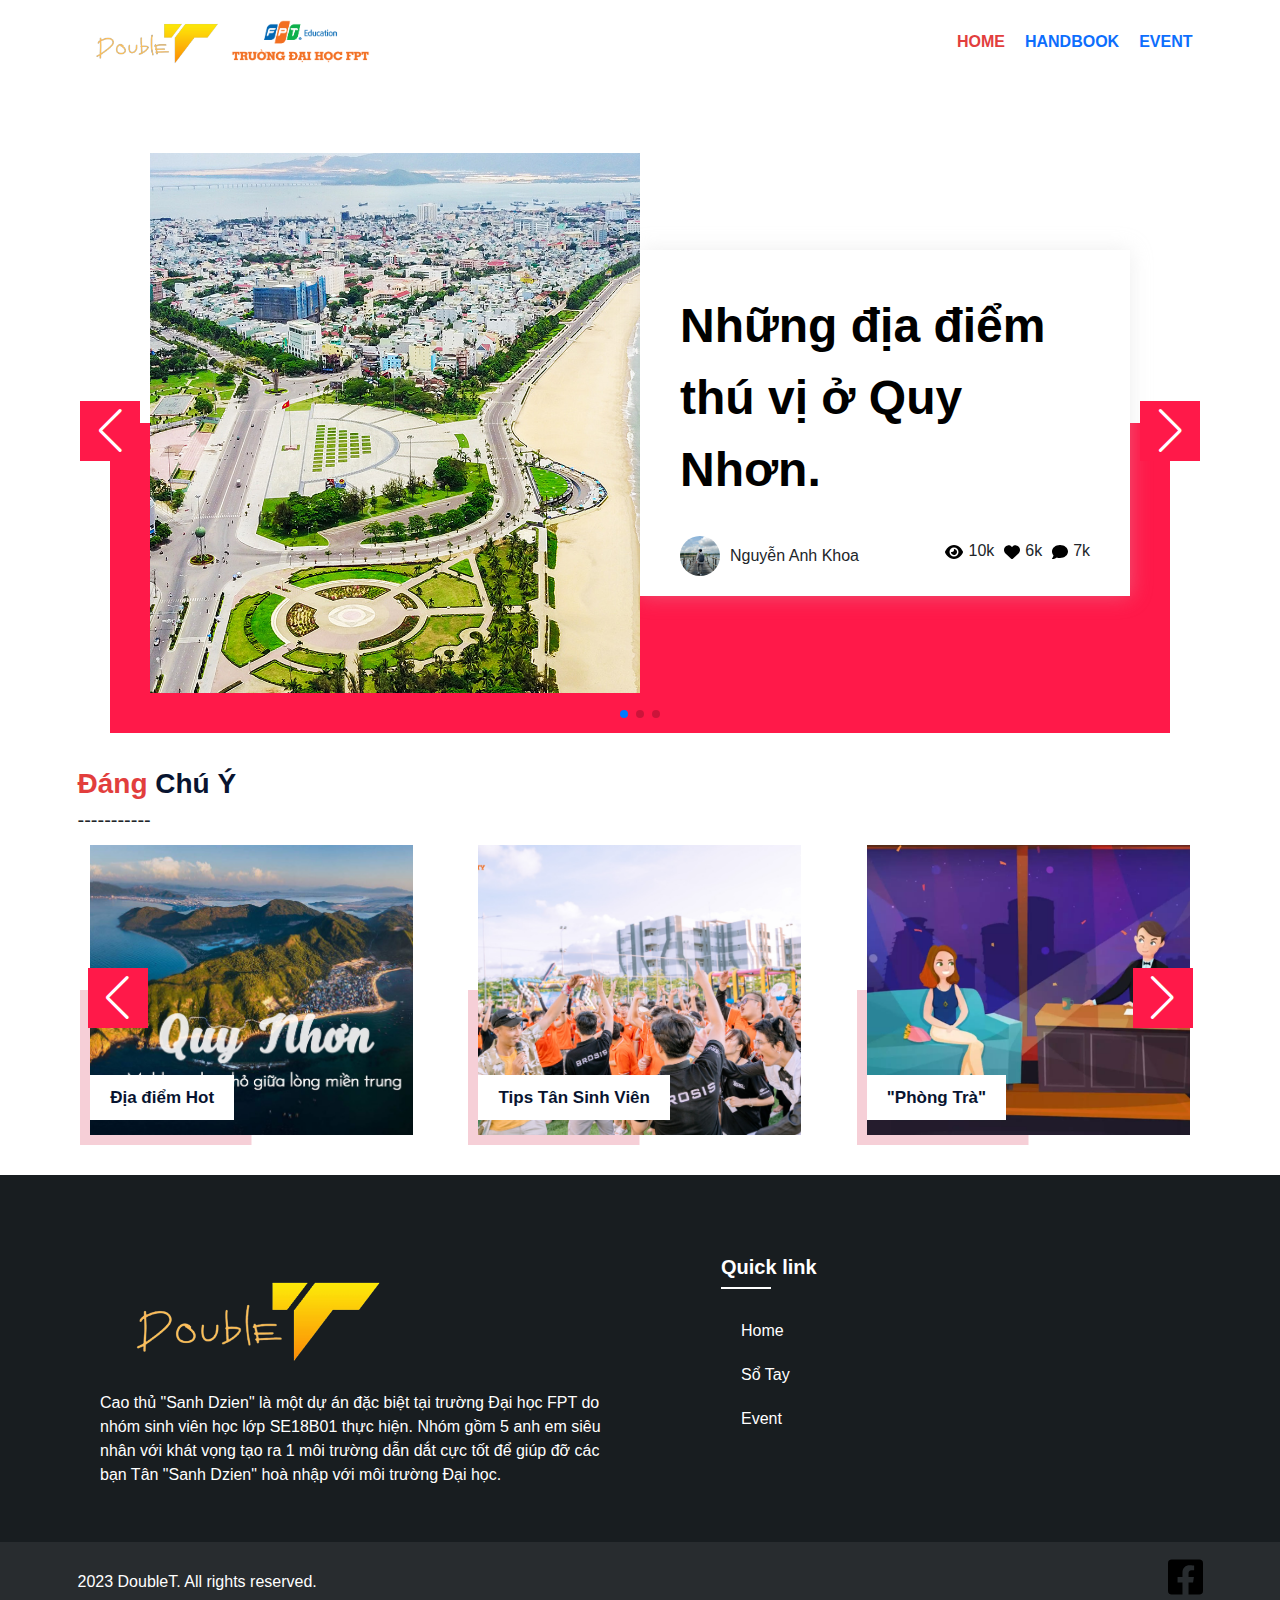
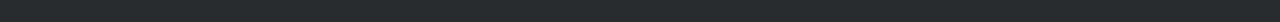
==== index.html @ 6cdf50bf "Add files via upload" ====
<!DOCTYPE html>
<html lang="en">
    <head>
        <meta charset="UTF-8" />
        <meta name="viewport" content="width=device-width, initial-scale=1.0" />
        <title>Cao thủ "Sanh Dzien"</title>
        <meta property="og:image" content="https://scontent-hkg4-1.xx.fbcdn.net/v/t1.15752-9/375022663_223824740340836_2582084130649728483_n.jpg?_nc_cat=108&ccb=1-7&_nc_sid=ae9488&_nc_ohc=3cme1PpVl5AAX95Q9C2&_nc_ht=scontent-hkg4-1.xx&oh=03_AdTZujyBEqGfAE6u9957aPA3hhNITP_l598v3272CE97cQ&oe=6523526C">
        <!-- Reset CSS -->
        <link rel="stylesheet" href="./assest/css/reset.css" />
        <!-- bootstrap -->
        <link
            rel="stylesheet"
            href="https://cdn.jsdelivr.net/npm/bootstrap@5.3.0/dist/css/bootstrap.min.css"
        />
        <!-- swiperJS -->
        <link
            rel="stylesheet"
            href="https://cdn.jsdelivr.net/npm/swiper@10/swiper-bundle.min.css"
        />
        <!-- Style CSS -->
        <link rel="stylesheet" href="./assest/css/style.css" />
    </head>
    <body>
        <header
            class="d-flex flex-wrap justify-content-center align-items-center py-3 mb-4 container"
        >
            <a
                href="./index.html"
                class="d-flex align-items-center mb-3 mb-md-0 me-md-auto link-body-emphasis text-decoration-none"
            >
                <img
                    src="./assest/Images/logobrosis.png"
                    alt=""
                    class="logo"
                    style="width: 150px"
                />
                <img
                    src="./assest/Images/logo_1.webp"
                    alt=""
                    class="logo"
                    style="width: 145px"
                />
            </a>

            <ul class="nav nav-pills">
                <li class="nav-item">
                    <a
                        href="./index.html"
                        class="nav-link active"
                        aria-current="page"
                        >HOME</a
                    >
                </li>
                <li class="nav-item">
                    <a href="./faq.html" class="nav-link">HANDBOOK</a>
                </li>
                <li class="nav-item">
                    <a href="./phongban.html" class="nav-link"
                        >EVENT</a
                    >
                </li>
            </ul>
        </header>
        <main>
            
            <!-- Slider main container -->
            <div class="swiper swiper1 container mt-5 mb-5">
                <!-- Additional required wrapper -->
                <div class="swiper-wrapper">
                    <!-- Slides -->
                    <div class="swiper-slide sliderWarp">
                        <div class="sliderItem">
                            <div class="boxContent">
                                <div class="leftside">
                                    <img
                                        src="./assest/Images/-fix.jpg"
                                        alt=""
                                        class="imgbg"
                                    />
                                    <div class="subContent">
                                        <div class="line1">
                                            <a href="./faq.html"
                                                >Những địa điểm thú vị ở Quy Nhơn.</a
                                            >
                                        </div>
                                        <div class="line2">
                                            <div class="author">
                                                <img
                                                    src="./assest/Images/ava.jpg"
                                                    alt=""
                                                    class="avt"
                                                />
                                                <p class="name">Nguyễn Anh Khoa</p>
                                            </div>
                                            <div class="reactBox">
                                                <div class="reactItem">
                                                    <div class="icon">
                                                        <svg
                                                            xmlns="http://www.w3.org/2000/svg"
                                                            height="1em"
                                                            viewBox="0 0 576 512"
                                                        >
                                                            <path
                                                                d="M288 32c-80.8 0-145.5 36.8-192.6 80.6C48.6 156 17.3 208 2.5 243.7c-3.3 7.9-3.3 16.7 0 24.6C17.3 304 48.6 356 95.4 399.4C142.5 443.2 207.2 480 288 480s145.5-36.8 192.6-80.6c46.8-43.5 78.1-95.4 93-131.1c3.3-7.9 3.3-16.7 0-24.6c-14.9-35.7-46.2-87.7-93-131.1C433.5 68.8 368.8 32 288 32zM144 256a144 144 0 1 1 288 0 144 144 0 1 1 -288 0zm144-64c0 35.3-28.7 64-64 64c-7.1 0-13.9-1.2-20.3-3.3c-5.5-1.8-11.9 1.6-11.7 7.4c.3 6.9 1.3 13.8 3.2 20.7c13.7 51.2 66.4 81.6 117.6 67.9s81.6-66.4 67.9-117.6c-11.1-41.5-47.8-69.4-88.6-71.1c-5.8-.2-9.2 6.1-7.4 11.7c2.1 6.4 3.3 13.2 3.3 20.3z"
                                                            />
                                                        </svg>
                                                    </div>
                                                    <p class="label">10k</p>
                                                </div>
                                                <div class="reactItem">
                                                    <div class="icon">
                                                        <svg
                                                            xmlns="http://www.w3.org/2000/svg"
                                                            height="1em"
                                                            viewBox="0 0 512 512"
                                                        >
                                                            <path
                                                                d="M47.6 300.4L228.3 469.1c7.5 7 17.4 10.9 27.7 10.9s20.2-3.9 27.7-10.9L464.4 300.4c30.4-28.3 47.6-68 47.6-109.5v-5.8c0-69.9-50.5-129.5-119.4-141C347 36.5 300.6 51.4 268 84L256 96 244 84c-32.6-32.6-79-47.5-124.6-39.9C50.5 55.6 0 115.2 0 185.1v5.8c0 41.5 17.2 81.2 47.6 109.5z"
                                                            />
                                                        </svg>
                                                    </div>
                                                    <p class="label">6k</p>
                                                </div>
                                                <div class="reactItem">
                                                    <div class="icon">
                                                        <svg
                                                            xmlns="http://www.w3.org/2000/svg"
                                                            height="1em"
                                                            viewBox="0 0 512 512"
                                                        >
                                                            <path
                                                                d="M512 240c0 114.9-114.6 208-256 208c-37.1 0-72.3-6.4-104.1-17.9c-11.9 8.7-31.3 20.6-54.3 30.6C73.6 471.1 44.7 480 16 480c-6.5 0-12.3-3.9-14.8-9.9c-2.5-6-1.1-12.8 3.4-17.4l0 0 0 0 0 0 0 0 .3-.3c.3-.3 .7-.7 1.3-1.4c1.1-1.2 2.8-3.1 4.9-5.7c4.1-5 9.6-12.4 15.2-21.6c10-16.6 19.5-38.4 21.4-62.9C17.7 326.8 0 285.1 0 240C0 125.1 114.6 32 256 32s256 93.1 256 208z"
                                                            />
                                                        </svg>
                                                    </div>
                                                    <p class="label">7k</p>
                                                    
                                                </div>
                                            </div>
                                        </div>
                                    </div>
                                </div>

                                <div class="rightside"></div>
                            </div>
                        </div>
                    </div>
                    <div class="swiper-slide sliderWarp">
                        <div class="sliderItem">
                            <div class="boxContent">
                                <div class="leftside">
                                    <img
                                        src="./assest/Images/-fix3.jpg"
                                        alt=""
                                        class="imgbg"
                                    />
                                    <div class="subContent">
                                        <div class="line1">
                                            <a href="./faq.html"
                                                >Đại học FPT có gì???</a
                                            >
                                        </div>
                                        <div class="line2">
                                            <div class="author">
                                                <img
                                                    src="./assest/Images/ava.jpg"
                                                    alt=""
                                                    class="avt"
                                                />
                                                <p class="name">Nguyễn Anh Khoa</p>
                                            </div>
                                            <div class="reactBox">
                                                <div class="reactItem">
                                                    <div class="icon">
                                                        <svg
                                                            xmlns="http://www.w3.org/2000/svg"
                                                            height="1em"
                                                            viewBox="0 0 576 512"
                                                        >
                                                            <path
                                                                d="M288 32c-80.8 0-145.5 36.8-192.6 80.6C48.6 156 17.3 208 2.5 243.7c-3.3 7.9-3.3 16.7 0 24.6C17.3 304 48.6 356 95.4 399.4C142.5 443.2 207.2 480 288 480s145.5-36.8 192.6-80.6c46.8-43.5 78.1-95.4 93-131.1c3.3-7.9 3.3-16.7 0-24.6c-14.9-35.7-46.2-87.7-93-131.1C433.5 68.8 368.8 32 288 32zM144 256a144 144 0 1 1 288 0 144 144 0 1 1 -288 0zm144-64c0 35.3-28.7 64-64 64c-7.1 0-13.9-1.2-20.3-3.3c-5.5-1.8-11.9 1.6-11.7 7.4c.3 6.9 1.3 13.8 3.2 20.7c13.7 51.2 66.4 81.6 117.6 67.9s81.6-66.4 67.9-117.6c-11.1-41.5-47.8-69.4-88.6-71.1c-5.8-.2-9.2 6.1-7.4 11.7c2.1 6.4 3.3 13.2 3.3 20.3z"
                                                            />
                                                        </svg>
                                                    </div>
                                                    <p class="label">15k</p>
                                                </div>
                                                <div class="reactItem">
                                                    <div class="icon">
                                                        <svg
                                                            xmlns="http://www.w3.org/2000/svg"
                                                            height="1em"
                                                            viewBox="0 0 512 512"
                                                        >
                                                            <path
                                                                d="M47.6 300.4L228.3 469.1c7.5 7 17.4 10.9 27.7 10.9s20.2-3.9 27.7-10.9L464.4 300.4c30.4-28.3 47.6-68 47.6-109.5v-5.8c0-69.9-50.5-129.5-119.4-141C347 36.5 300.6 51.4 268 84L256 96 244 84c-32.6-32.6-79-47.5-124.6-39.9C50.5 55.6 0 115.2 0 185.1v5.8c0 41.5 17.2 81.2 47.6 109.5z"
                                                            />
                                                        </svg>
                                                    </div>
                                                    <p class="label">3k</p>
                                                </div>
                                                <div class="reactItem">
                                                    <div class="icon">
                                                        <svg
                                                            xmlns="http://www.w3.org/2000/svg"
                                                            height="1em"
                                                            viewBox="0 0 512 512"
                                                        >
                                                            <path
                                                                d="M512 240c0 114.9-114.6 208-256 208c-37.1 0-72.3-6.4-104.1-17.9c-11.9 8.7-31.3 20.6-54.3 30.6C73.6 471.1 44.7 480 16 480c-6.5 0-12.3-3.9-14.8-9.9c-2.5-6-1.1-12.8 3.4-17.4l0 0 0 0 0 0 0 0 .3-.3c.3-.3 .7-.7 1.3-1.4c1.1-1.2 2.8-3.1 4.9-5.7c4.1-5 9.6-12.4 15.2-21.6c10-16.6 19.5-38.4 21.4-62.9C17.7 326.8 0 285.1 0 240C0 125.1 114.6 32 256 32s256 93.1 256 208z"
                                                            />
                                                        </svg>
                                                    </div>
                                                    <p class="label">6k</p>
                                                </div>
                                            </div>
                                        </div>
                                    </div>
                                </div>

                                <div class="rightside"></div>
                            </div>
                        </div>
                    </div>
                    <div class="swiper-slide sliderWarp">
                        <div class="sliderItem">
                            <div class="boxContent">
                                <div class="leftside">
                                    <img
                                        src="./assest/Images/toico.jpg"
                                        alt=""
                                        class="imgbg"
                                    />
                                    <div class="subContent">
                                        <div class="line1">
                                            <a href="./faq.html"
                                                >TalkShow: Mới đi Quân sự về làm sao để hết Tối Cổ???.</a
                                            >
                                        </div>
                                        <div class="line2">
                                            <div class="author">
                                                <img
                                                    src="./assest/Images/ava.jpg"
                                                    alt=""
                                                    class="avt"
                                                />
                                                <p class="name">Nguyễn Anh Khoa</p>
                                            </div>
                                            <div class="reactBox">
                                                <div class="reactItem">
                                                    <div class="icon">
                                                        <svg
                                                            xmlns="http://www.w3.org/2000/svg"
                                                            height="1em"
                                                            viewBox="0 0 576 512"
                                                        >
                                                            <path
                                                                d="M288 32c-80.8 0-145.5 36.8-192.6 80.6C48.6 156 17.3 208 2.5 243.7c-3.3 7.9-3.3 16.7 0 24.6C17.3 304 48.6 356 95.4 399.4C142.5 443.2 207.2 480 288 480s145.5-36.8 192.6-80.6c46.8-43.5 78.1-95.4 93-131.1c3.3-7.9 3.3-16.7 0-24.6c-14.9-35.7-46.2-87.7-93-131.1C433.5 68.8 368.8 32 288 32zM144 256a144 144 0 1 1 288 0 144 144 0 1 1 -288 0zm144-64c0 35.3-28.7 64-64 64c-7.1 0-13.9-1.2-20.3-3.3c-5.5-1.8-11.9 1.6-11.7 7.4c.3 6.9 1.3 13.8 3.2 20.7c13.7 51.2 66.4 81.6 117.6 67.9s81.6-66.4 67.9-117.6c-11.1-41.5-47.8-69.4-88.6-71.1c-5.8-.2-9.2 6.1-7.4 11.7c2.1 6.4 3.3 13.2 3.3 20.3z"
                                                            />
                                                        </svg>
                                                    </div>
                                                    <p class="label">7k</p>
                                                </div>
                                                <div class="reactItem">
                                                    <div class="icon">
                                                        <svg
                                                            xmlns="http://www.w3.org/2000/svg"
                                                            height="1em"
                                                            viewBox="0 0 512 512"
                                                        >
                                                            <path
                                                                d="M47.6 300.4L228.3 469.1c7.5 7 17.4 10.9 27.7 10.9s20.2-3.9 27.7-10.9L464.4 300.4c30.4-28.3 47.6-68 47.6-109.5v-5.8c0-69.9-50.5-129.5-119.4-141C347 36.5 300.6 51.4 268 84L256 96 244 84c-32.6-32.6-79-47.5-124.6-39.9C50.5 55.6 0 115.2 0 185.1v5.8c0 41.5 17.2 81.2 47.6 109.5z"
                                                            />
                                                        </svg>
                                                    </div>
                                                    <p class="label">3k</p>
                                                </div>
                                                <div class="reactItem">
                                                    <div class="icon">
                                                        <svg
                                                            xmlns="http://www.w3.org/2000/svg"
                                                            height="1em"
                                                            viewBox="0 0 512 512"
                                                        >
                                                            <path
                                                                d="M512 240c0 114.9-114.6 208-256 208c-37.1 0-72.3-6.4-104.1-17.9c-11.9 8.7-31.3 20.6-54.3 30.6C73.6 471.1 44.7 480 16 480c-6.5 0-12.3-3.9-14.8-9.9c-2.5-6-1.1-12.8 3.4-17.4l0 0 0 0 0 0 0 0 .3-.3c.3-.3 .7-.7 1.3-1.4c1.1-1.2 2.8-3.1 4.9-5.7c4.1-5 9.6-12.4 15.2-21.6c10-16.6 19.5-38.4 21.4-62.9C17.7 326.8 0 285.1 0 240C0 125.1 114.6 32 256 32s256 93.1 256 208z"
                                                            />
                                                        </svg>
                                                    </div>
                                                    <p class="label">3k</p>
                                                </div>
                                            </div>
                                        </div>
                                    </div>
                                </div>

                                <div class="rightside"></div>
                            </div>
                        </div>
                    </div>
                </div>
                <!-- If we need pagination -->
                <div class="swiper-pagination pagination1"></div>

                <!-- If we need navigation buttons -->
                <div class="swiper-button-prev prev1 slidebtn"></div>

                <div class="swiper-button-next next1 slidebtn"></div>
            </div>
            <section class="phongban mt-5 mb-5">
                <div class="container">
                    <div class="heading">
                        <strong>Đáng</strong> Chú Ý
                    </div>
                    <div class="breakline" style="font-size: 20px">
                        -----------
                    </div>
                    <div class="swiper mysilder">
                        <div class="swiper-wrapper">
                            <!-- item -->
                            <div class="swiper-slide">
                                <div class="item">
                                    <a href="./phongban.html">
                                        <img
                                            src="./assest/Images/qn.jpg"
                                            alt=""
                                        />
                                        <div class="subText">
                                            Địa điểm Hot
                                        </div>
                                    </a>
                                </div>
                            </div>
                            <!-- item -->
                            <div class="swiper-slide">
                                <div class="item">
                                    <a href="./phongban.html">
                                        <img
                                            src="./assest/Images/sro.jpg"
                                            alt=""
                                        />
                                        <div class="subText">Tips Tân Sinh Viên</div>
                                    </a>
                                </div>
                            </div>

                            <!-- item -->
                            <div class="swiper-slide">
                                <div class="item">
                                    <a href="./phongban.html">
                                        <img
                                            src="./assest/Images/tshow.jpg"
                                            alt=""
                                        />
                                        <div class="subText">
                                            "Phòng Trà"
                                        </div>
                                    </a>
                                </div>
                            </div>
                            <!-- item -->
                            <div class="swiper-slide">
                                <div class="item">
                                    <a href="./phongban.html">
                                        <img
                                            src="./assest/Images/003 DTKTHI.jpg"
                                            alt=""
                                        />
                                        <div class="subText">
                                            Hòm Thư Bí Ẩn
                                        </div>
                                    </a>
                                </div>
                            </div>
                            <!-- item 
                            <div class="swiper-slide">
                                <div class="item">
                                    <a href="./phongban.html">
                                        <img
                                            src="./assest/Images/001 dvsv.jpg"
                                            alt=""
                                        />
                                        <div class="subText">
                                            Phòng Dịch Vụ Sinh Viên
                                        </div>
                                    </a>
                                </div>
                            </div>
                       
                        
                        <div class="swiper-slide">
                                <div class="item">
                                    <a href="./phongban.html">
                                        <img
                                            src="./assest/Images/itsp.jpg"
                                            alt=""
                                        />
                                        <div class="subText">
                                            IT Support
                                        </div>
                                    </a>
                                </div>
                            </div>
                         </div>-->
                        <div class="swiper-button-prev prev2 slidebtn"></div>
                        <div class="swiper-button-next next2 slidebtn"></div>
                    </div>
                </div>
            </section>
        </main>
        <footer>
            <div class="footer-upper" style="padding-top: 5rem">
                <div class="container">
                    <div class="row">
                        <div class="col-lg-6 col-md-6 col-sm-12 mb-4 p-5">
                            <div class="footer-about">
                                <img
                                    src="./assest/Images/logobrowwhite.png"
                                    alt=""
                                    style="width: 300px"
                                />
                                <p class="mt-3 mb-3 white">
                                    Cao thủ "Sanh Dzien" là một dự án đặc biệt
                                    tại trường Đại học FPT do nhóm sinh viên học lớp SE18B01 thực hiện. Nhóm gồm 5 anh em siêu nhân với khát vọng tạo ra 1 môi trường dẫn dắt cực tốt để giúp đỡ các bạn
                                    Tân "Sanh Dzien" hoà nhập với môi trường Đại học.
                                </p>
                            </div>
                        </div>
                        <div class="col-lg-6 col-md-6 col-sm-12 mb-4 p-5">
                            <div class="footer-links" style="margin-left: 10%">
                                <h3 class="white">Quick link</h3>
                                <ul>
                                    <li><a href="index.html">Home</a></li>
                                    <li><a href="faq.html">Sổ Tay</a></li>
                                    <li>
                                        <a href="phongban.html"
                                            >Event</a
                                        >
                                    </li>
                                </ul>
                            </div>
                        </div>
                    </div>
                </div>
            </div>
            <div class="footer-copyright p-4">
                <div class="container">
                    <div
                        class="copyright-inner d-flex align-items-center justify-content-between"
                    >
                        <div class="copyright-text">
                            <p class="m-0 white">
                                2023 DoubleT. All rights reserved.
                            </p>
                        </div>
                        <div class="social-links">
                            <ul>
                                <li>
                                    <a
                                        href="https://www.facebook.com/daihocfptquynhon"
                                        target="_blank"
                                        ><svg
                                            xmlns="http://www.w3.org/2000/svg"
                                            height="40px"
                                            viewBox="0 0 448 512"
                                        >
                                            <path
                                                d="M400 32H48A48 48 0 0 0 0 80v352a48 48 0 0 0 48 48h137.25V327.69h-63V256h63v-54.64c0-62.15 37-96.48 93.67-96.48 27.14 0 55.52 4.84 55.52 4.84v61h-31.27c-30.81 0-40.42 19.12-40.42 38.73V256h68.78l-11 71.69h-57.78V480H400a48 48 0 0 0 48-48V80a48 48 0 0 0-48-48z"
                                            />
                                        </svg>
                                    </a>
                                </li>
                            </ul>
                        </div>
                    </div>
                </div>
            </div>
        </footer>

        <script src="https://cdn.jsdelivr.net/npm/swiper@10/swiper-bundle.min.js"></script>

        <script src="https://cdn.jsdelivr.net/npm/bootstrap@5.3.0/dist/js/bootstrap.bundle.min.js"></script>
        <script src="./assest/JS/app.js"></script>
    </body>
---- assest/css/style.css ----
* {
    box-sizing: border-box;
    --colorText1: #e23e3d;
}

html {
    font-size: 62.5%;
}

body {
    font-size: 1.6rem;
    
    font-family: "Helvetica", sans-serif;
}

header .nav-pills .nav-link.active {
    background-color: transparent !important;
    color: var(--colorText1);
}

header .nav-item {
    font-weight: 900;
}
/* ===== */
.swiper {
    width: 100%;
    height: 620px;
    display: flex;
    align-items: center;
    justify-content: center;
}
.sliderWarp {
    display: flex;
    align-items: center;
    justify-content: center;
    height: 100%;
    width: 100% !important;
}

.sliderItem {
    display: flex;
    align-items: center;
    justify-content: center;
    height: 100%;
    width: 93% !important;
    background-color: palegoldenrod;
}

.slidebtn {
    background: #ff1949;
    padding: 30px;
    color: #fff;
    transition: all ease-in-out 0.5s;
    height: 20px;
    width: 20px;
}
/* === */
.faq-main h3 {
    font-size: 24px;
    font-weight: 700;
}
.accordion {
    padding-bottom: 8px;
}
.accordion-button {
    font-weight: 700;
    font-size: 18px;
}
/* == */
.breadcrumb {
    background-color: transparent;
    background-repeat: no-repeat;
    background-position: top;
    background-size: cover;
    background-attachment: fixed;
    position: relative;
}
.breadcrumb .dotoverlay {
    position: absolute;
    top: 0;
    left: 0;
    width: 100%;
    height: 100%;
    background: #081430;
    opacity: 0.5;
    background: #081430 url(../Images/dot-overlay.png) repeat;
    z-index: -1;
}

.breadcrumb .boxContent {
    display: flex;
    flex-direction: column;
}

.breadcrumb .boxContent .line1 {
    display: flex;
    align-items: center;
    gap: 10px;
}

.breadcrumb .boxContent .line1 a {
    color: #fff;
    text-decoration: none;
}

.breadcrumb .boxContent .line1 a.active {
    color: #e23e3d;
}

.breadcrumb .boxContent .breakLine {
    height: 15px;
    width: 2px;
    background-color: #fff;
}

.breadcrumb .boxContent .title {
    font-family: "BeVietnamPro", serif;
    font-size: 48px;
    font-weight: 900;
    color: #e23e3d;
}

/* === */
footer {
    width: 100%;

    overflow: hidden;
    position: relative;
}
footer::before {
    content: "";
    background: #181d20 url(../Images/backgroundimg.png);
    background-size: cover;
    background-position: center;
    background-attachment: fixed;
    background-repeat: no-repeat;
    position: absolute;
    left: 0;
    top: 0;
    height: 100%;
    width: 100%;
    z-index: -1;
}

.white {
    color: #fff !important;
}

footer h3 {
    position: relative;
    padding-bottom: 10px;
    margin-bottom: 30px;
    font-weight: 700;
    font-size: 20px;
}
footer h3:after {
    position: absolute;
    content: "";
    height: 2px;
    width: 50px;
    background: #fff;
    left: 0;
    bottom: 0;
}

footer .footer-upper .footer-links ul li {
    margin-bottom: 20px;
    color: #fff;
    display: block;
}

footer .footer-upper .footer-links ul li a {
    transition: all ease-in-out 0.2s;
    color: #fff;
    text-decoration: none;
}

footer .footer-upper .footer-links ul li a:hover {
    color: #e23e3d;
}


footer .footer-copyright {
    background: #fbfbfb12;
    position: relative;
    z-index: 1;
}

/* ===phong ban */
.myCard {
    display: flex;
    justify-content: center;
    margin-bottom: 50px;
}

.myCard_content {
    width: 350px;
    transition: all 0.3s ease;
}

.myCard_content:hover {
    transform: scale(1.05);
}

.myCard_content .myCard_img {
    width: 100%;
    height: 400px;
    border-radius: 12px;
}

.myCard_content .myCard_img img {
    width: 100%;
    height: 100%;
    object-fit: cover;
    border-radius: 12px;
}

.myCard_content .myCard_label {
    font-weight: 600;
    margin-top: 16px;
    font-size: 14px;
    text-align: center;
    color: #777;
}
 
.myCard_content .myCard_button {
    display: block;
    text-decoration: none;
    margin-left: auto;
    margin-right: auto;
    border: none;
    color: #fff;
    background-color: #ff1949;
    padding: 8px 10px;
    border-radius: 6px;
    font-size: 13px;
    font-weight: 600;
    text-align: center;
    width: 130px;
}

.tab {
    padding: 20px 16px;
    width: 330px;
    display: flex;
    align-items: center;
    vertical-align: middle;
    gap: 18px;
    color: #777;
}

.nav-pills .nav-link.active {
    background-color: #e23e3d;
}

.tab .icon {
    width: 50px;
    aspect-ratio: 1/1;
    object-fit: cover;
    vertical-align: middle;
    border-radius: 4px;
}

.tab .label {
    transform: translateY(5px);
    font-weight: 700;
    
}

.boxContentTab .heading {
    font-size: 20px;
    margin-top: 10px;
    font-weight: 600;
    color: #777;
    margin-bottom: 30px;
}

.boxContentTab .desc {
    margin-bottom: 8px;

}
.boxContentTab .desc a {
    text-decoration: none;
}

/* === */
.sliderItem .boxContent {
    display: flex;
    width: 100%;
    height: 100%;
    padding: 40px;
    background-image: linear-gradient( 180deg, #fff 50%,#ff1949 50% );;
}

.sliderItem .boxContent .leftside {
    position: relative;
    width: 50%;
    height: 100%;
}

.sliderItem .boxContent .leftside .subContent {
    position: absolute;
    top: 50%;
    left: 100%;
    transform: translateY(-50%);
    width: 100%;
    background-color: #FFF;
    padding: 40px;
    padding-bottom: 20px;
    box-shadow: 0 0 20px #cccccc57;
    transition: all 0.3s ease;
}

.subContent .line1 a {
    text-decoration: none;
    color: #000;
    font-weight: 700;
    font-size: 48px;
    transition: all 0.4s ease;
}

.subContent .line1 a:hover {
    color: #e23e3d;
}

.sliderItem .boxContent .leftside .imgbg {
    width: 100%;
    height: 100%;
    object-fit: cover;
}

.subContent .line2 {
    margin-top: 30px;
    display: flex;
    align-items: center;
    justify-content: space-between;
}

.subContent .line2 .author {
    display: flex;
    align-items: center;
    gap: 10px;
}

.subContent .line2 .author .avt {
    width: 40px;
    aspect-ratio: 1/1;
    border-radius: 50%;
}

.subContent .line2 .author .name {
    font-weight: 500;
    font-size: 16px;
    transform: translateY(5px);
}

.subContent .line2 .reactBox {
    display: flex;
    gap: 10px;
}

.subContent .line2 .reactItem{
    display: flex;
    gap: 5px;
}
/* ===phongban== */
.phongban .heading {
    color: #081430;
    font-weight: 700;
    font-size: 28px;
}

.phongban .heading strong {
    color: #e23e3d;
}

.phongban .mysilder .item {
    position: relative;
    width: 343px;
    height: 310px;
    padding: 10px;
    overflow: hidden;
}


.phongban .mysilder .item::before{
    content: '';
    position: absolute;
    top: 100%;
    left: 0;
    transform: translate(-50%, -50%);
    width: 100%;
    height: 100%;
    background-color: #d2113933;
    z-index: -1;
    transition: all 0.3s ease;
}

.phongban .mysilder .item:hover::before {
    width: 200%;
    height: 200%;
    background-color: #e23e3d;
}

.phongban .mysilder {
    display: flex;
    height: auto !important;
}

.phongban .mysilder .item img {
    width: 100%;
    height: 100%;
    object-fit: cover;
}

.phongban .mysilder .item .subText {
    position: absolute;
    bottom: 25px;
    left: 10px;
    padding: 10px 20px;
    background-color: #fff;
    color: #081430;
    font-weight: 700;
    font-size: 17px;
}

.phongban .swiper-slide {
    display: flex;
    justify-content: center;
}

.phongban .swiper-button-prev.swiper-button-disabled, 
.phongban .swiper-button-next.swiper-button-disabled {
    pointer-events: all !important;
}
/* =====responsive==== */
@media screen and (max-width: 1024px){
    .sliderItem .boxContent .leftside {
        width: 70%;
    }
    .sliderItem .boxContent .leftside .subContent {
        left: 44%;
    }
}
@media screen and (max-width: 768px){
    .sliderItem .boxContent .leftside {
        width: 100%;
    }
    .sliderItem .boxContent .leftside .subContent {
        width: 92%;
        left: 4%;
        top: 70%;
        padding: 10px;
    }
    .subContent .line1 a {
        font-size: 30px;
    }
    header {
        flex-direction: column;
    }

    .breadcrumb .boxContent {
        align-items: center;
    }

    #v-pills-tab {
        display: none;
    }
}
@media screen and (max-width: 520px){
    .swiper1{
        height: 400px;
    }
    .subContent .line1 a {
        font-size: 18px;
    }
    .sliderItem .boxContent {
        padding: 20px;
    }
    .slidebtn {
        transform: scale(0.6);
    }
    .sliderItem .boxContent .leftside .subContent {
        width: 86%;
        left: 7%;
        top: 64%;
        padding: 10px;
    }
}
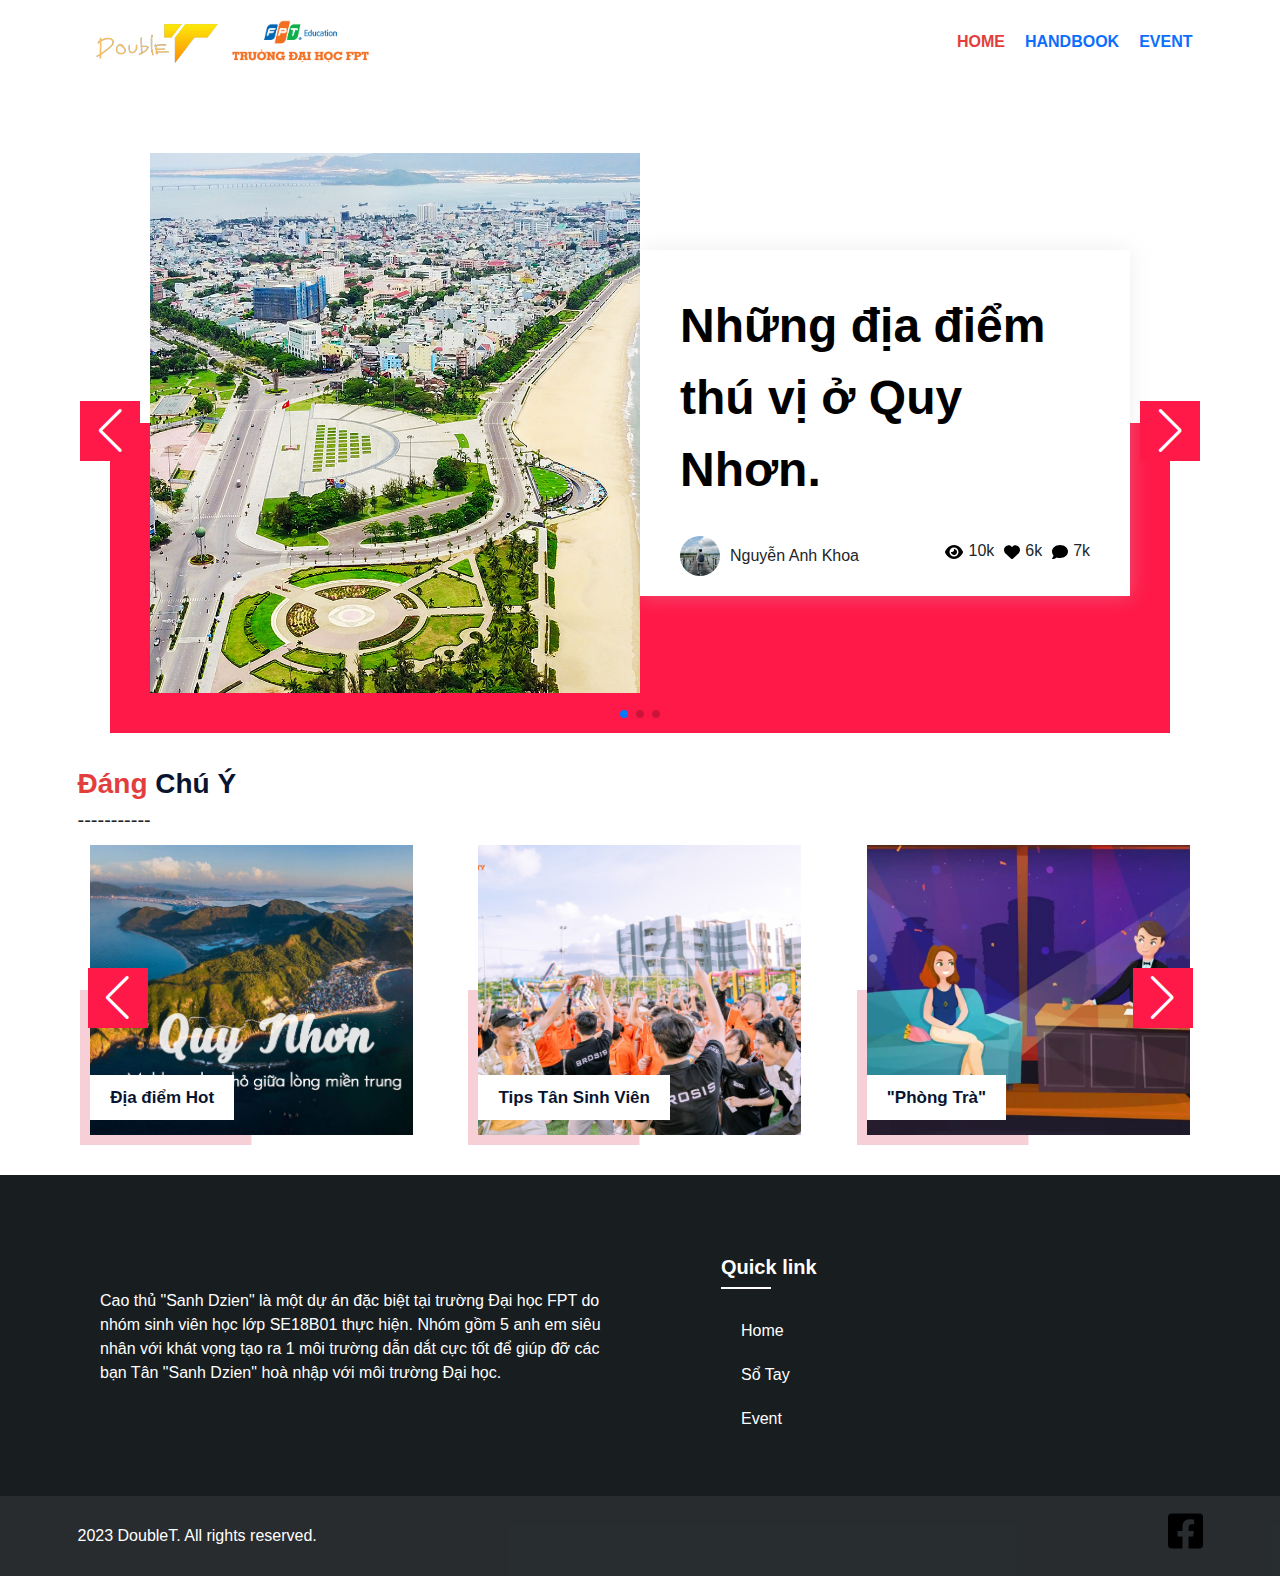
==== commit 160b3854: "Update index.html" ====
--- a/index.html
+++ b/index.html
@@ -414,7 +414,7 @@
                         <div class="col-lg-6 col-md-6 col-sm-12 mb-4 p-5">
                             <div class="footer-about">
                                 <img
-                                    src="./assest/Images/logobrowwhite.png"
+                                    src="./assest/Images/logoduan.png"
                                     alt=""
                                     style="width: 300px"
                                 />
@@ -456,7 +456,7 @@
                             <ul>
                                 <li>
                                     <a
-                                        href="https://www.facebook.com/daihocfptquynhon"
+                                        href="https://www.facebook.com/profile.php?id=61552058827554&mibextid=ZbWKwL"
                                         target="_blank"
                                         ><svg
                                             xmlns="http://www.w3.org/2000/svg"
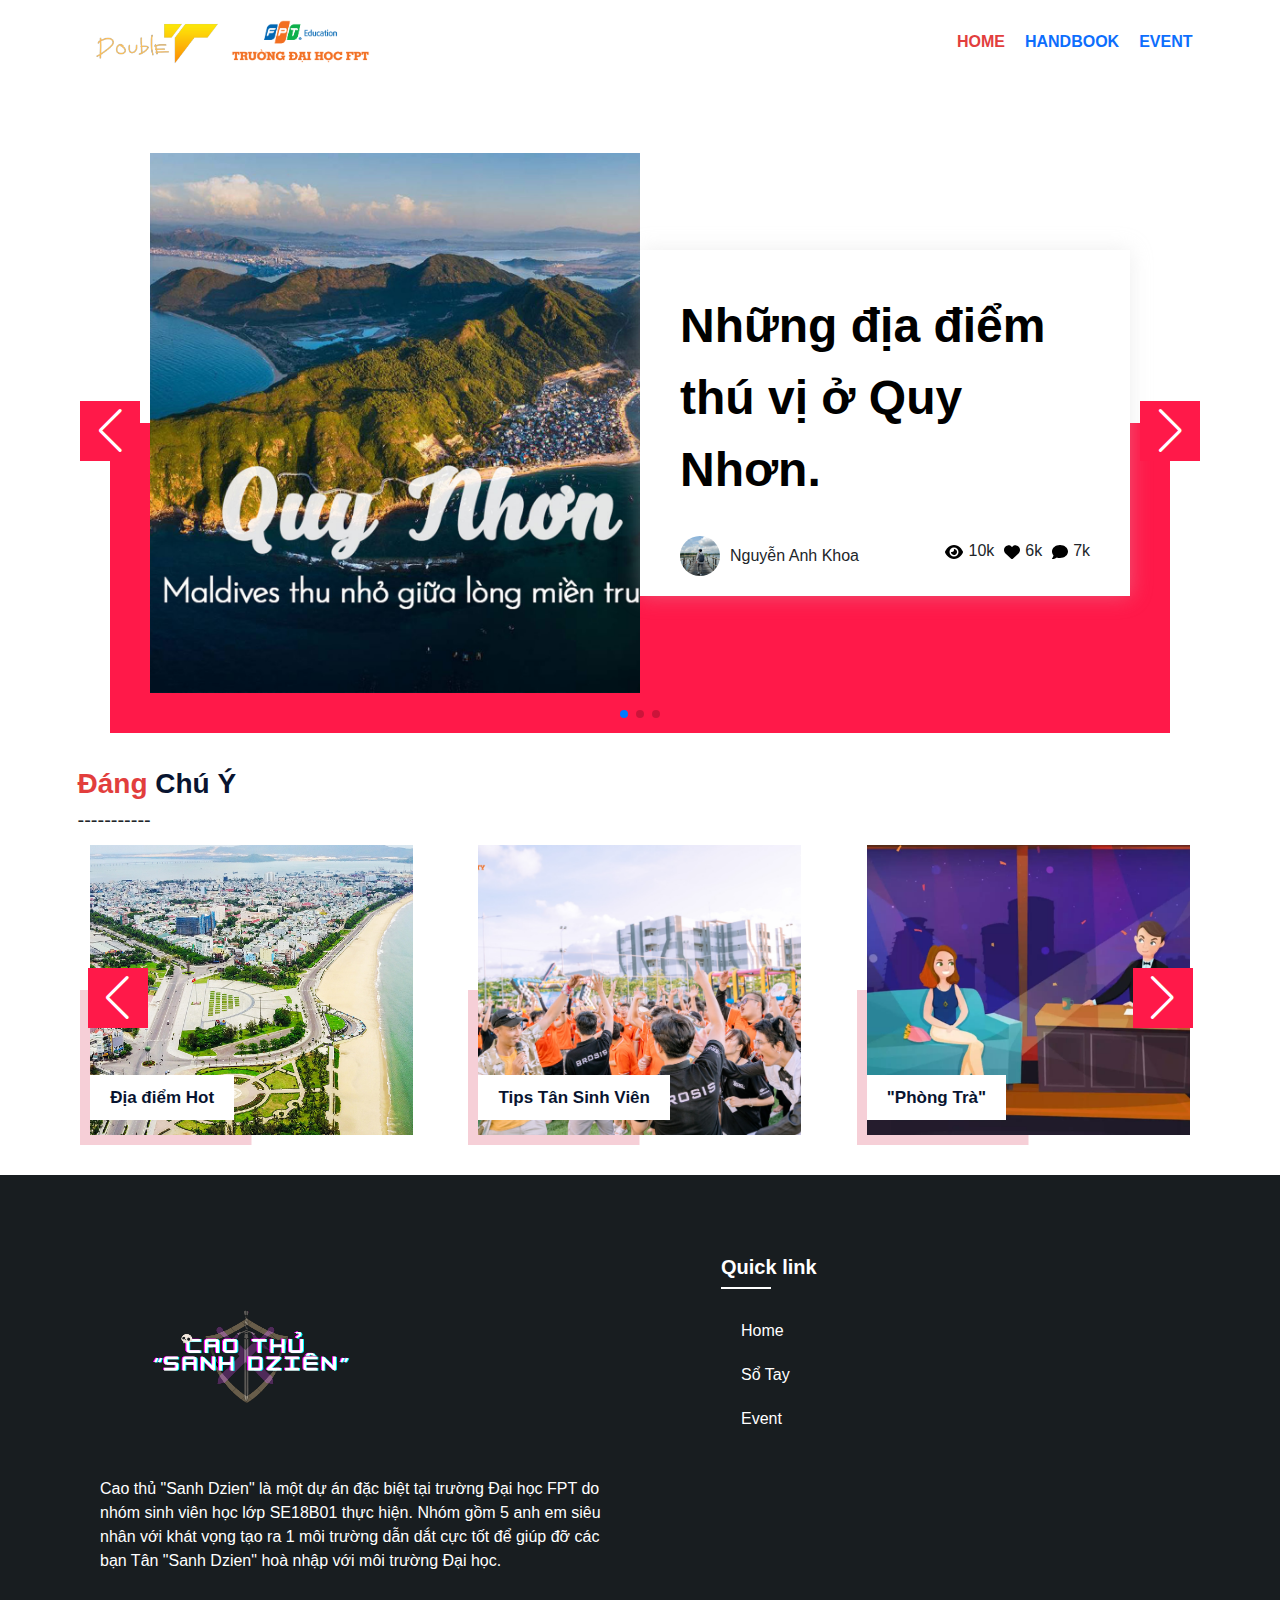
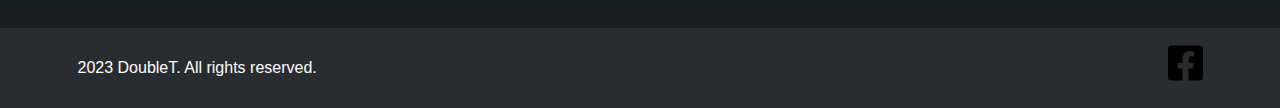
==== commit ccb2214b: "Update index.html" ====
--- a/index.html
+++ b/index.html
@@ -73,7 +73,7 @@
                             <div class="boxContent">
                                 <div class="leftside">
                                     <img
-                                        src="./assest/Images/-fix.jpg"
+                                        src="./assest/Images/qn.jpg"
                                         alt=""
                                         class="imgbg"
                                     />
@@ -319,9 +319,9 @@
                             <!-- item -->
                             <div class="swiper-slide">
                                 <div class="item">
-                                    <a href="./phongban.html">
-                                        <img
-                                            src="./assest/Images/qn.jpg"
+                                    <a href="./faq.html">
+                                        <img
+                                            src="./assest/Images/-fix.jpg"
                                             alt=""
                                         />
                                         <div class="subText">
@@ -333,7 +333,7 @@
                             <!-- item -->
                             <div class="swiper-slide">
                                 <div class="item">
-                                    <a href="./phongban.html">
+                                    <a href="./faq.html">
                                         <img
                                             src="./assest/Images/sro.jpg"
                                             alt=""
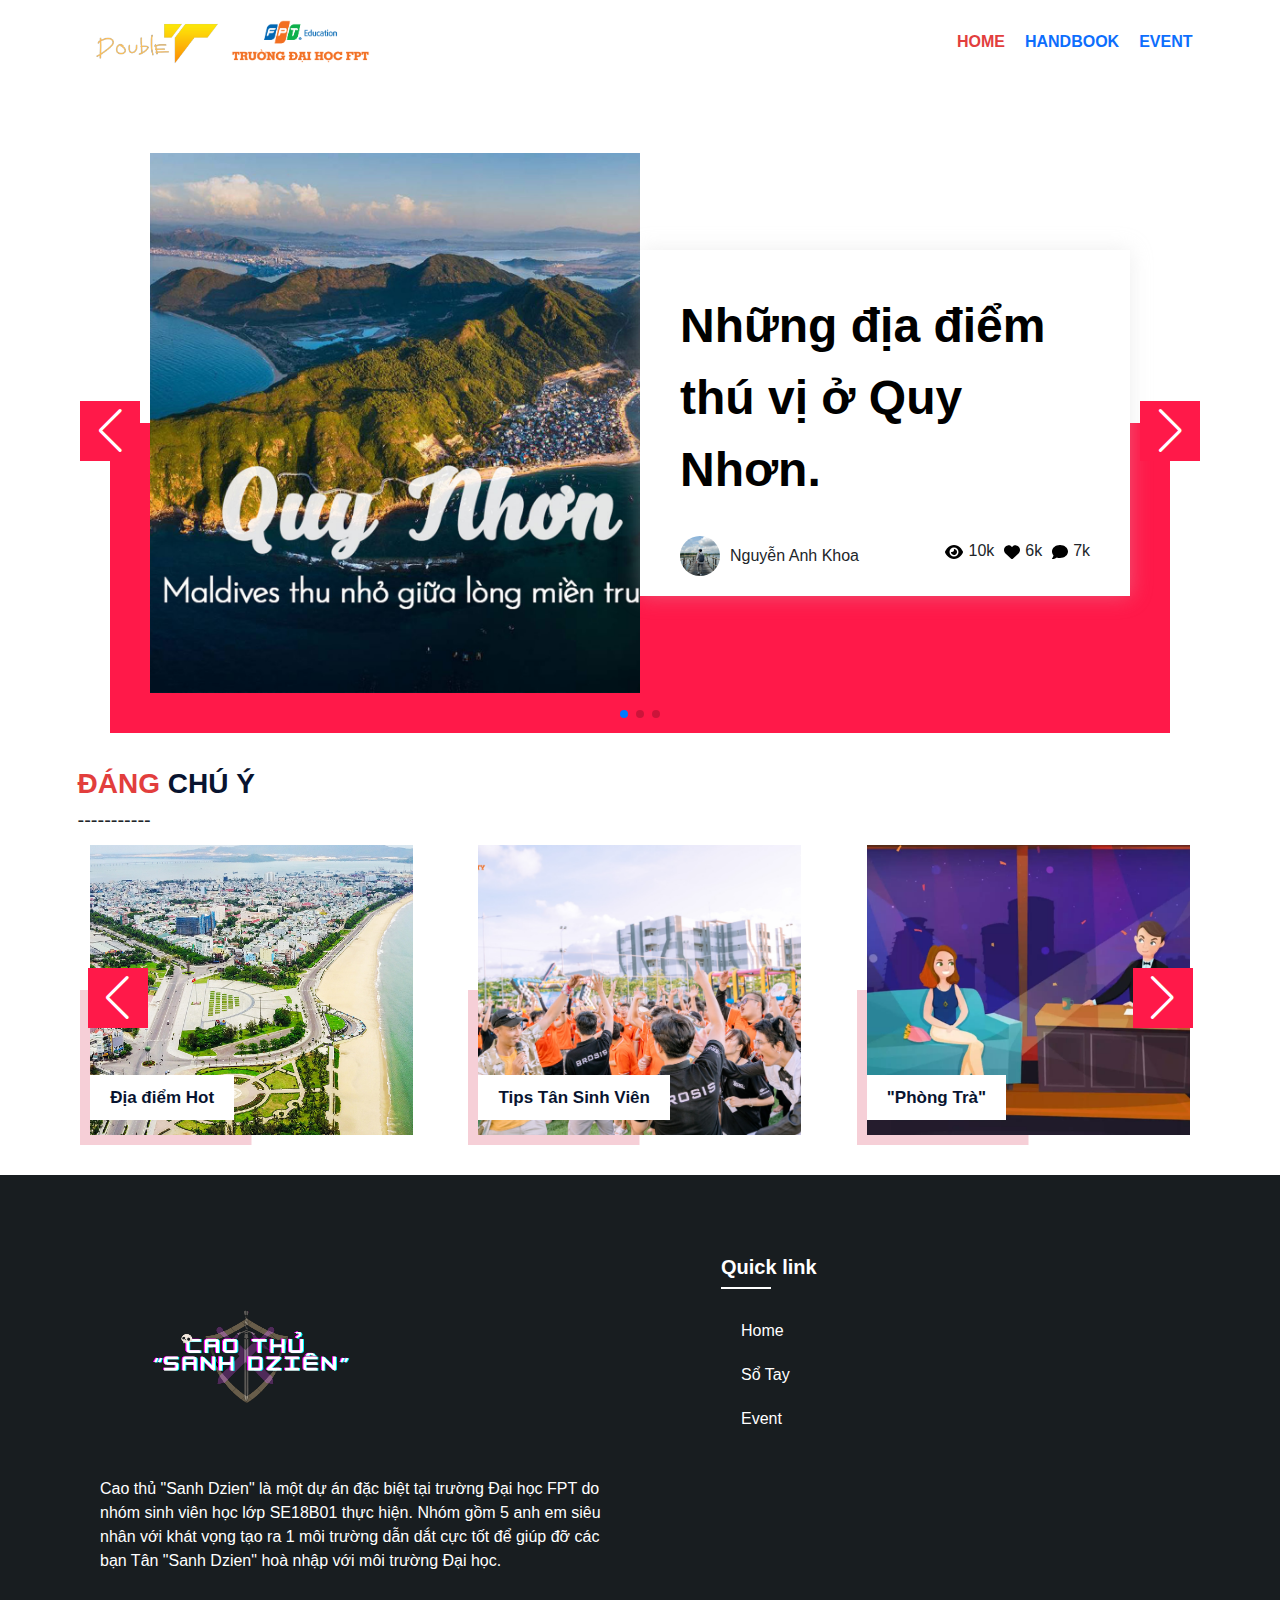
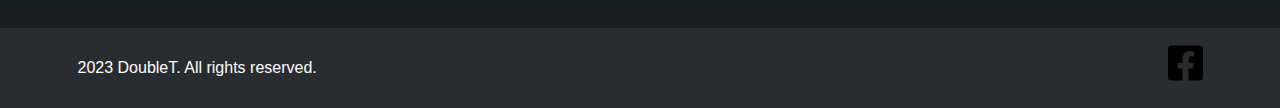
==== commit c3e1ebf3: "Update index.html" ====
--- a/index.html
+++ b/index.html
@@ -232,7 +232,7 @@
                                     />
                                     <div class="subContent">
                                         <div class="line1">
-                                            <a href="./faq.html"
+                                            <a href="./phongban_tabs.html?id=dvsv"
                                                 >TalkShow: Mới đi Quân sự về làm sao để hết Tối Cổ???.</a
                                             >
                                         </div>
@@ -309,7 +309,7 @@
             <section class="phongban mt-5 mb-5">
                 <div class="container">
                     <div class="heading">
-                        <strong>Đáng</strong> Chú Ý
+                        <strong>ĐÁNG</strong> CHÚ Ý
                     </div>
                     <div class="breakline" style="font-size: 20px">
                         -----------
@@ -346,7 +346,7 @@
                             <!-- item -->
                             <div class="swiper-slide">
                                 <div class="item">
-                                    <a href="./phongban.html">
+                                    <a href="./phongban_tabs.html?id=dvsv">
                                         <img
                                             src="./assest/Images/tshow.jpg"
                                             alt=""
@@ -360,7 +360,7 @@
                             <!-- item -->
                             <div class="swiper-slide">
                                 <div class="item">
-                                    <a href="./phongban.html">
+                                    <a href="./phongban_tabs.html?id=dtkt">
                                         <img
                                             src="./assest/Images/003 DTKTHI.jpg"
                                             alt=""
